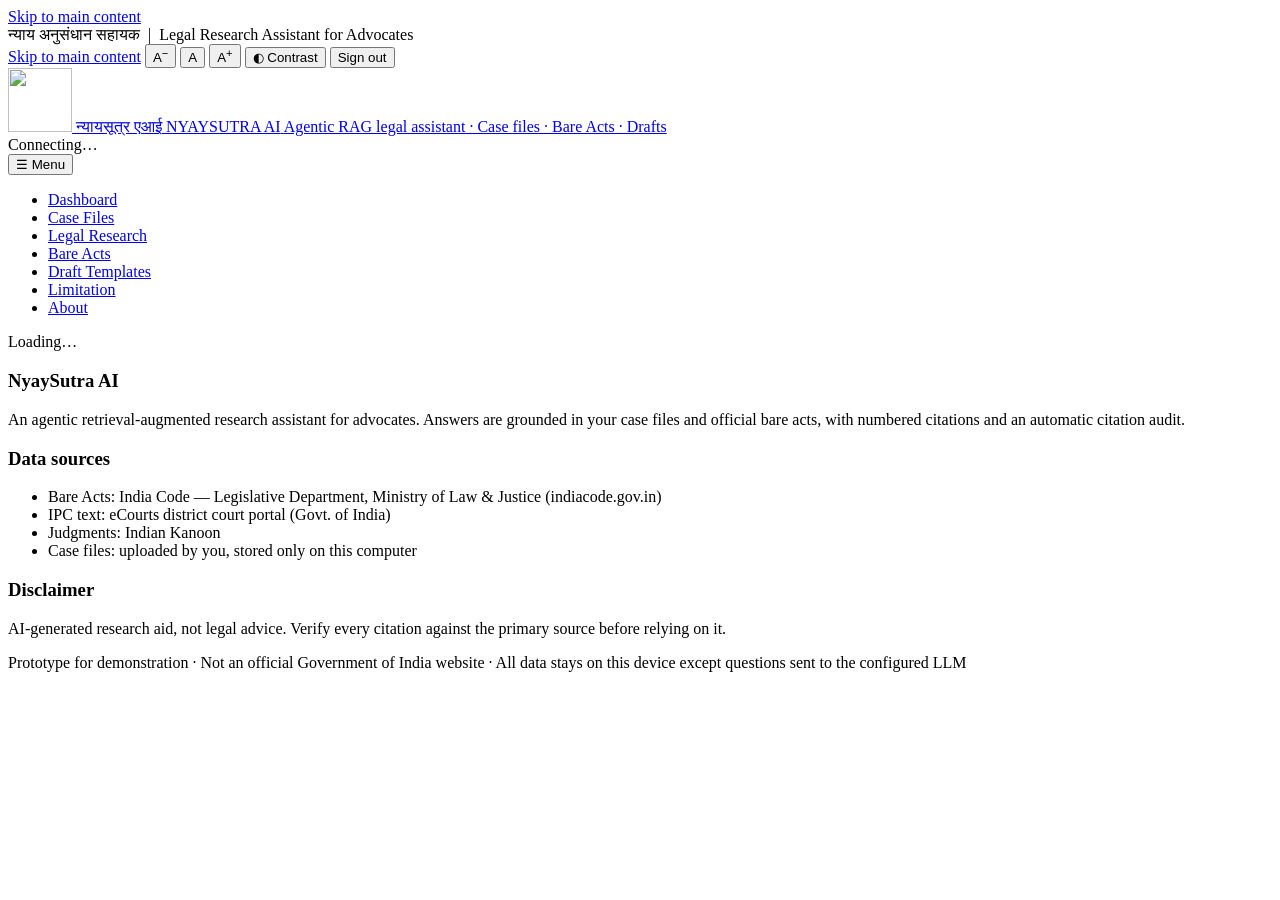
==== web/index.html @ ae312591 "Rebuild as lean agentic RAG app with gov-theme UI and official law library - FastAPI + vanilla JS fr" ====
<!doctype html>
<html lang="en">
<head>
  <meta charset="utf-8">
  <meta name="viewport" content="width=device-width, initial-scale=1">
  <title>NyaySutra AI — Legal Research Assistant</title>
  <meta name="description" content="Agentic legal research assistant for Indian advocates: case files, bare acts, drafts and cited answers.">
  <link rel="icon" href="/static/logo.svg" type="image/svg+xml">
  <link rel="stylesheet" href="/static/app.css">
  <script src="/static/app.js" defer></script>
</head>
<body>
  <a class="skip" href="#main">Skip to main content</a>

  <div class="tricolour" aria-hidden="true"><span></span><span></span><span></span></div>

  <div class="utility">
    <div class="wrap utility-row">
      <span class="utility-left">न्याय अनुसंधान सहायक &nbsp;|&nbsp; Legal Research Assistant for Advocates</span>
      <div class="utility-right" role="group" aria-label="Accessibility">
        <a href="#main" class="u-link">Skip to main content</a>
        <span class="sep" aria-hidden="true"></span>
        <button type="button" class="u-btn" data-font="-1" aria-label="Decrease text size">A<sup>−</sup></button>
        <button type="button" class="u-btn" data-font="0" aria-label="Reset text size">A</button>
        <button type="button" class="u-btn" data-font="1" aria-label="Increase text size">A<sup>+</sup></button>
        <span class="sep" aria-hidden="true"></span>
        <button type="button" class="u-btn" id="contrastBtn" aria-pressed="false" aria-label="Toggle high contrast">◐ Contrast</button>
        <button type="button" class="u-btn hidden" id="logoutBtn">Sign out</button>
      </div>
    </div>
  </div>

  <header class="masthead">
    <div class="wrap mast-row">
      <a class="brand" href="#/dashboard" aria-label="NyaySutra AI home">
        <img src="/static/logo.svg" alt="" width="64" height="64">
        <span class="brand-text">
          <span class="brand-hi" lang="hi">न्यायसूत्र एआई</span>
          <span class="brand-en">NYAYSUTRA AI</span>
          <span class="brand-sub">Agentic RAG legal assistant · Case files · Bare Acts · Drafts</span>
        </span>
      </a>
      <div class="mast-status" id="mastStatus" aria-live="polite">
        <span class="chip chip-wait">Connecting…</span>
      </div>
    </div>
  </header>

  <nav class="mainnav" aria-label="Main">
    <div class="wrap">
      <button type="button" class="nav-toggle" id="navToggle" aria-expanded="false" aria-controls="navList">☰ Menu</button>
      <ul id="navList">
        <li><a href="#/dashboard" data-nav="dashboard">Dashboard</a></li>
        <li><a href="#/cases" data-nav="cases">Case Files</a></li>
        <li><a href="#/research" data-nav="research">Legal Research</a></li>
        <li><a href="#/acts" data-nav="acts">Bare Acts</a></li>
        <li><a href="#/drafts" data-nav="drafts">Draft Templates</a></li>
        <li><a href="#/limitation" data-nav="limitation">Limitation</a></li>
        <li><a href="#/about" data-nav="about">About</a></li>
      </ul>
    </div>
  </nav>

  <div class="crumbs wrap" id="crumbs" aria-label="Breadcrumb"></div>

  <main id="main" class="wrap" tabindex="-1">
    <div class="loading-page">Loading…</div>
  </main>

  <div class="drawer" id="drawer" role="dialog" aria-modal="true" aria-labelledby="drawerTitle" hidden>
    <div class="drawer-panel">
      <div class="drawer-head">
        <h2 id="drawerTitle">Source</h2>
        <button type="button" class="btn btn-ghost" id="drawerClose" aria-label="Close">✕</button>
      </div>
      <div class="drawer-body" id="drawerBody"></div>
    </div>
  </div>

  <div class="toast" id="toast" role="status" aria-live="polite" hidden></div>

  <footer class="footer">
    <div class="wrap footer-grid">
      <div>
        <h3>NyaySutra AI</h3>
        <p>An agentic retrieval-augmented research assistant for advocates. Answers are grounded in your case
          files and official bare acts, with numbered citations and an automatic citation audit.</p>
      </div>
      <div>
        <h3>Data sources</h3>
        <ul>
          <li>Bare Acts: India Code — Legislative Department, Ministry of Law &amp; Justice (indiacode.gov.in)</li>
          <li>IPC text: eCourts district court portal (Govt. of India)</li>
          <li>Judgments: Indian Kanoon</li>
          <li>Case files: uploaded by you, stored only on this computer</li>
        </ul>
      </div>
      <div>
        <h3>Disclaimer</h3>
        <p>AI-generated research aid, not legal advice. Verify every citation against the primary source before
          relying on it.</p>
      </div>
    </div>
    <div class="footer-bottom">
      <div class="wrap">Prototype for demonstration · Not an official Government of India website · All data stays on this device except questions sent to the configured LLM</div>
    </div>
  </footer>
</body>
</html>
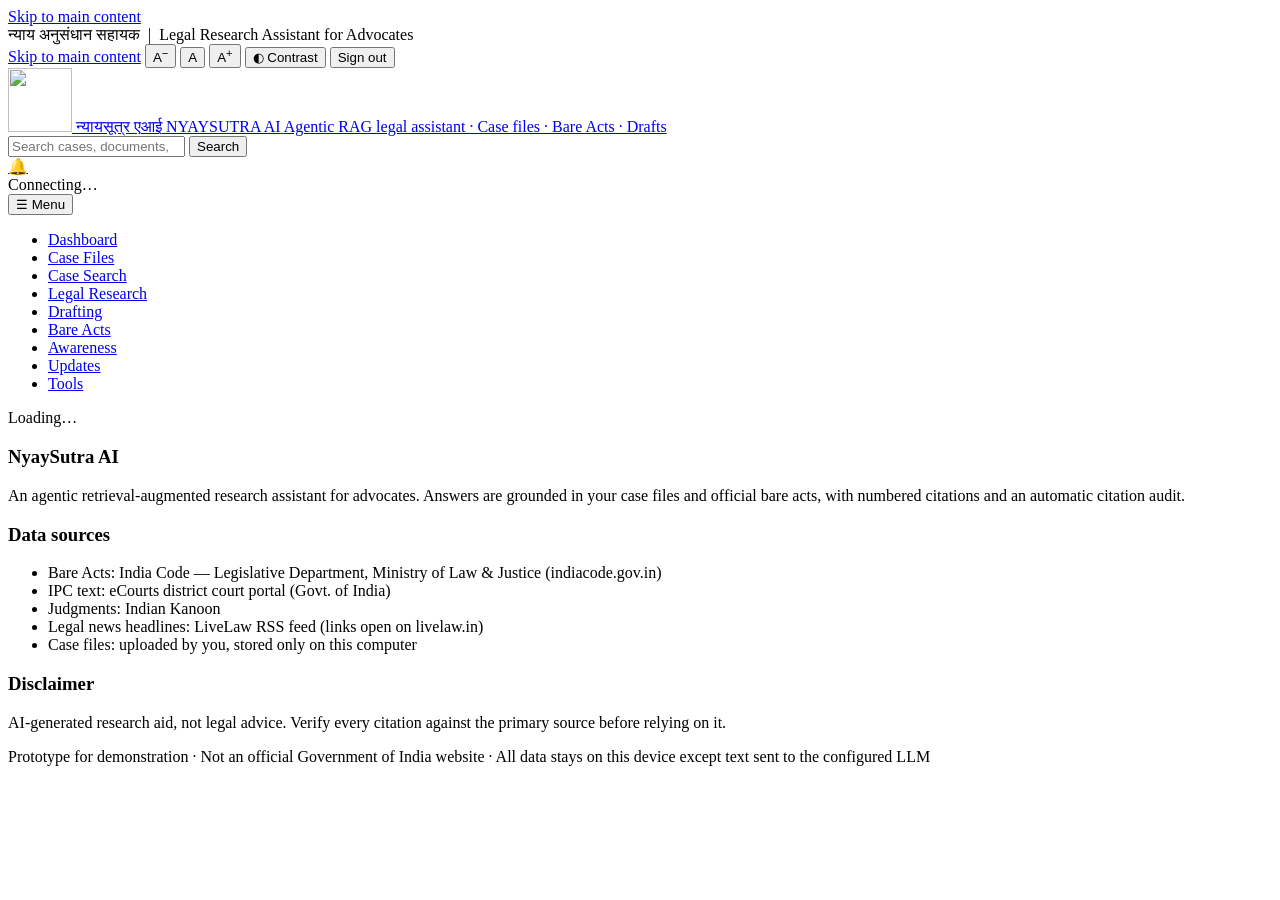
==== commit 0365183e: "Add case search, sync, multilingual documents, drafting studio, i18n and awareness - Case search acr" ====
--- a/web/index.html
+++ b/web/index.html
@@ -7,25 +7,25 @@
   <meta name="description" content="Agentic legal research assistant for Indian advocates: case files, bare acts, drafts and cited answers.">
   <link rel="icon" href="/static/logo.svg" type="image/svg+xml">
   <link rel="stylesheet" href="/static/app.css">
-  <script src="/static/app.js" defer></script>
+  <script type="module" src="/static/app.js"></script>
 </head>
 <body>
-  <a class="skip" href="#main">Skip to main content</a>
+  <a class="skip" href="#main" data-i18n="a11y.skip">Skip to main content</a>
 
   <div class="tricolour" aria-hidden="true"><span></span><span></span><span></span></div>
 
   <div class="utility">
     <div class="wrap utility-row">
-      <span class="utility-left">न्याय अनुसंधान सहायक &nbsp;|&nbsp; Legal Research Assistant for Advocates</span>
-      <div class="utility-right" role="group" aria-label="Accessibility">
-        <a href="#main" class="u-link">Skip to main content</a>
+      <span class="utility-left">न्याय अनुसंधान सहायक &nbsp;|&nbsp; <span data-i18n="brand.tagline">Legal Research Assistant for Advocates</span></span>
+      <div class="utility-right" role="group" aria-label="Accessibility" data-i18n-attr="aria-label:a11y.group">
+        <a href="#main" class="u-link" data-i18n="a11y.skip">Skip to main content</a>
         <span class="sep" aria-hidden="true"></span>
-        <button type="button" class="u-btn" data-font="-1" aria-label="Decrease text size">A<sup>−</sup></button>
-        <button type="button" class="u-btn" data-font="0" aria-label="Reset text size">A</button>
-        <button type="button" class="u-btn" data-font="1" aria-label="Increase text size">A<sup>+</sup></button>
+        <button type="button" class="u-btn" data-font="-1" aria-label="Decrease text size" data-i18n-attr="aria-label:a11y.smaller">A<sup>−</sup></button>
+        <button type="button" class="u-btn" data-font="0" aria-label="Reset text size" data-i18n-attr="aria-label:a11y.reset">A</button>
+        <button type="button" class="u-btn" data-font="1" aria-label="Increase text size" data-i18n-attr="aria-label:a11y.larger">A<sup>+</sup></button>
         <span class="sep" aria-hidden="true"></span>
-        <button type="button" class="u-btn" id="contrastBtn" aria-pressed="false" aria-label="Toggle high contrast">◐ Contrast</button>
-        <button type="button" class="u-btn hidden" id="logoutBtn">Sign out</button>
+        <button type="button" class="u-btn" id="contrastBtn" aria-pressed="false" aria-label="Toggle high contrast" data-i18n-attr="aria-label:a11y.contrast">◐ <span data-i18n="a11y.contrast_short">Contrast</span></button>
+        <button type="button" class="u-btn hidden" id="logoutBtn" data-i18n="login.signout">Sign out</button>
       </div>
     </div>
   </div>
@@ -37,41 +37,51 @@
         <span class="brand-text">
           <span class="brand-hi" lang="hi">न्यायसूत्र एआई</span>
           <span class="brand-en">NYAYSUTRA AI</span>
-          <span class="brand-sub">Agentic RAG legal assistant · Case files · Bare Acts · Drafts</span>
+          <span class="brand-sub" data-i18n="brand.sub">Agentic RAG legal assistant · Case files · Bare Acts · Drafts</span>
         </span>
       </a>
-      <div class="mast-status" id="mastStatus" aria-live="polite">
-        <span class="chip chip-wait">Connecting…</span>
+      <form class="mast-search" id="globalSearch" role="search">
+        <input type="search" id="gq" placeholder="Search cases, documents, acts, judgments…" aria-label="Search everything" data-i18n-attr="placeholder:search.global_ph;aria-label:search.global_ph">
+        <button class="btn btn-sm" type="submit" data-i18n="common.search">Search</button>
+      </form>
+      <div class="mast-right">
+        <a href="#/updates" class="bell" id="bellLink" aria-label="Notifications">🔔<span class="bell-count" id="bellCount" hidden></span></a>
+        <div class="mast-status" id="mastStatus" aria-live="polite">
+          <span class="chip chip-wait" data-i18n="status.connecting">Connecting…</span>
+        </div>
       </div>
     </div>
   </header>
 
-  <nav class="mainnav" aria-label="Main">
-    <div class="wrap">
-      <button type="button" class="nav-toggle" id="navToggle" aria-expanded="false" aria-controls="navList">☰ Menu</button>
+  <nav class="mainnav" aria-label="Main" data-i18n-attr="aria-label:nav.main">
+    <div class="wrap nav-row">
+      <button type="button" class="nav-toggle" id="navToggle" aria-expanded="false" aria-controls="navList">☰ <span data-i18n="nav.menu">Menu</span></button>
       <ul id="navList">
-        <li><a href="#/dashboard" data-nav="dashboard">Dashboard</a></li>
-        <li><a href="#/cases" data-nav="cases">Case Files</a></li>
-        <li><a href="#/research" data-nav="research">Legal Research</a></li>
-        <li><a href="#/acts" data-nav="acts">Bare Acts</a></li>
-        <li><a href="#/drafts" data-nav="drafts">Draft Templates</a></li>
-        <li><a href="#/limitation" data-nav="limitation">Limitation</a></li>
-        <li><a href="#/about" data-nav="about">About</a></li>
+        <li><a href="#/dashboard" data-nav="dashboard" data-i18n="nav.dashboard">Dashboard</a></li>
+        <li><a href="#/cases" data-nav="cases" data-i18n="nav.cases">Case Files</a></li>
+        <li><a href="#/lookup" data-nav="lookup" data-i18n="nav.lookup">Case Search</a></li>
+        <li><a href="#/research" data-nav="research" data-i18n="nav.research">Legal Research</a></li>
+        <li><a href="#/drafting" data-nav="drafting" data-i18n="nav.drafting">Drafting</a></li>
+        <li><a href="#/acts" data-nav="acts" data-i18n="nav.acts">Bare Acts</a></li>
+        <li><a href="#/awareness" data-nav="awareness" data-i18n="nav.awareness">Awareness</a></li>
+        <li><a href="#/updates" data-nav="updates" data-i18n="nav.updates">Updates</a></li>
+        <li><a href="#/tools" data-nav="tools" data-i18n="nav.tools">Tools</a></li>
       </ul>
+      <div class="lang-toggle" id="langToggle" role="group" aria-label="Language / भाषा"></div>
     </div>
   </nav>
 
   <div class="crumbs wrap" id="crumbs" aria-label="Breadcrumb"></div>
 
   <main id="main" class="wrap" tabindex="-1">
-    <div class="loading-page">Loading…</div>
+    <div class="loading-page" data-i18n="common.loading">Loading…</div>
   </main>
 
   <div class="drawer" id="drawer" role="dialog" aria-modal="true" aria-labelledby="drawerTitle" hidden>
     <div class="drawer-panel">
       <div class="drawer-head">
         <h2 id="drawerTitle">Source</h2>
-        <button type="button" class="btn btn-ghost" id="drawerClose" aria-label="Close">✕</button>
+        <button type="button" class="btn btn-ghost" id="drawerClose" aria-label="Close" data-i18n-attr="aria-label:common.close">✕</button>
       </div>
       <div class="drawer-body" id="drawerBody"></div>
     </div>
@@ -83,26 +93,27 @@
     <div class="wrap footer-grid">
       <div>
         <h3>NyaySutra AI</h3>
-        <p>An agentic retrieval-augmented research assistant for advocates. Answers are grounded in your case
+        <p data-i18n="footer.about">An agentic retrieval-augmented research assistant for advocates. Answers are grounded in your case
           files and official bare acts, with numbered citations and an automatic citation audit.</p>
       </div>
       <div>
-        <h3>Data sources</h3>
+        <h3 data-i18n="footer.sources">Data sources</h3>
         <ul>
-          <li>Bare Acts: India Code — Legislative Department, Ministry of Law &amp; Justice (indiacode.gov.in)</li>
-          <li>IPC text: eCourts district court portal (Govt. of India)</li>
-          <li>Judgments: Indian Kanoon</li>
-          <li>Case files: uploaded by you, stored only on this computer</li>
+          <li data-i18n="footer.src_acts">Bare Acts: India Code — Legislative Department, Ministry of Law &amp; Justice (indiacode.gov.in)</li>
+          <li data-i18n="footer.src_ipc">IPC text: eCourts district court portal (Govt. of India)</li>
+          <li data-i18n="footer.src_judgments">Judgments: Indian Kanoon</li>
+          <li data-i18n="footer.src_news">Legal news headlines: LiveLaw RSS feed (links open on livelaw.in)</li>
+          <li data-i18n="footer.src_cases">Case files: uploaded by you, stored only on this computer</li>
         </ul>
       </div>
       <div>
-        <h3>Disclaimer</h3>
-        <p>AI-generated research aid, not legal advice. Verify every citation against the primary source before
+        <h3 data-i18n="footer.disclaimer_title">Disclaimer</h3>
+        <p data-i18n="footer.disclaimer">AI-generated research aid, not legal advice. Verify every citation against the primary source before
           relying on it.</p>
       </div>
     </div>
     <div class="footer-bottom">
-      <div class="wrap">Prototype for demonstration · Not an official Government of India website · All data stays on this device except questions sent to the configured LLM</div>
+      <div class="wrap" data-i18n="footer.bottom">Prototype for demonstration · Not an official Government of India website · All data stays on this device except text sent to the configured LLM</div>
     </div>
   </footer>
 </body>
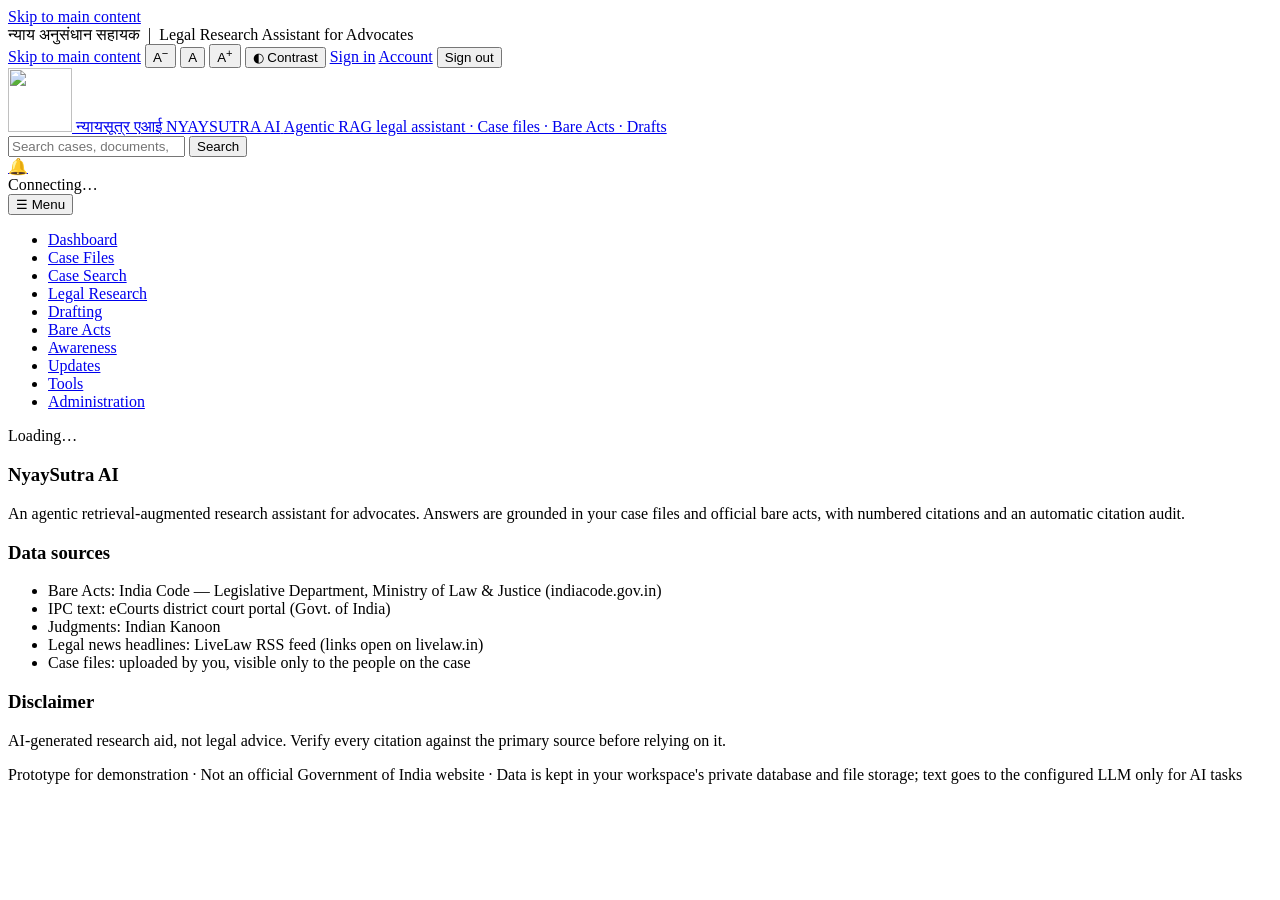
==== commit 360255e3: "Add security foundation: accounts, roles, case access, RLS and AI guardrails - Per-user accounts on " ====
--- a/web/index.html
+++ b/web/index.html
@@ -25,6 +25,8 @@
         <button type="button" class="u-btn" data-font="1" aria-label="Increase text size" data-i18n-attr="aria-label:a11y.larger">A<sup>+</sup></button>
         <span class="sep" aria-hidden="true"></span>
         <button type="button" class="u-btn" id="contrastBtn" aria-pressed="false" aria-label="Toggle high contrast" data-i18n-attr="aria-label:a11y.contrast">◐ <span data-i18n="a11y.contrast_short">Contrast</span></button>
+        <a href="#/login" class="u-link hidden" id="signinLink" data-i18n="login.title">Sign in</a>
+        <a href="#/account" class="u-link hidden" id="accountLink" data-i18n="auth.account">Account</a>
         <button type="button" class="u-btn hidden" id="logoutBtn" data-i18n="login.signout">Sign out</button>
       </div>
     </div>
@@ -45,7 +47,7 @@
         <button class="btn btn-sm" type="submit" data-i18n="common.search">Search</button>
       </form>
       <div class="mast-right">
-        <a href="#/updates" class="bell" id="bellLink" aria-label="Notifications">🔔<span class="bell-count" id="bellCount" hidden></span></a>
+        <a href="#/updates" class="bell" id="bellLink" data-perm="notifications.read" aria-label="Notifications">🔔<span class="bell-count" id="bellCount" hidden></span></a>
         <div class="mast-status" id="mastStatus" aria-live="polite">
           <span class="chip chip-wait" data-i18n="status.connecting">Connecting…</span>
         </div>
@@ -57,15 +59,16 @@
     <div class="wrap nav-row">
       <button type="button" class="nav-toggle" id="navToggle" aria-expanded="false" aria-controls="navList">☰ <span data-i18n="nav.menu">Menu</span></button>
       <ul id="navList">
-        <li><a href="#/dashboard" data-nav="dashboard" data-i18n="nav.dashboard">Dashboard</a></li>
-        <li><a href="#/cases" data-nav="cases" data-i18n="nav.cases">Case Files</a></li>
-        <li><a href="#/lookup" data-nav="lookup" data-i18n="nav.lookup">Case Search</a></li>
-        <li><a href="#/research" data-nav="research" data-i18n="nav.research">Legal Research</a></li>
-        <li><a href="#/drafting" data-nav="drafting" data-i18n="nav.drafting">Drafting</a></li>
-        <li><a href="#/acts" data-nav="acts" data-i18n="nav.acts">Bare Acts</a></li>
-        <li><a href="#/awareness" data-nav="awareness" data-i18n="nav.awareness">Awareness</a></li>
-        <li><a href="#/updates" data-nav="updates" data-i18n="nav.updates">Updates</a></li>
-        <li><a href="#/tools" data-nav="tools" data-i18n="nav.tools">Tools</a></li>
+        <li data-perm="cases.list"><a href="#/dashboard" data-nav="dashboard" data-i18n="nav.dashboard">Dashboard</a></li>
+        <li data-perm="cases.list"><a href="#/cases" data-nav="cases" data-i18n="nav.cases">Case Files</a></li>
+        <li data-perm="casesearch.use"><a href="#/lookup" data-nav="lookup" data-i18n="nav.lookup">Case Search</a></li>
+        <li data-perm="research.use"><a href="#/research" data-nav="research" data-i18n="nav.research">Legal Research</a></li>
+        <li data-perm="drafting.use"><a href="#/drafting" data-nav="drafting" data-i18n="nav.drafting">Drafting</a></li>
+        <li data-perm="library.read"><a href="#/acts" data-nav="acts" data-i18n="nav.acts">Bare Acts</a></li>
+        <li data-perm="library.read"><a href="#/awareness" data-nav="awareness" data-i18n="nav.awareness">Awareness</a></li>
+        <li data-perm="notifications.read"><a href="#/updates" data-nav="updates" data-i18n="nav.updates">Updates</a></li>
+        <li data-perm="library.read"><a href="#/tools" data-nav="tools" data-i18n="nav.tools">Tools</a></li>
+        <li data-perm="users.manage|audit.read"><a href="#/admin" data-nav="admin" data-i18n="admin.title">Administration</a></li>
       </ul>
       <div class="lang-toggle" id="langToggle" role="group" aria-label="Language / भाषा"></div>
     </div>
@@ -103,7 +106,7 @@
           <li data-i18n="footer.src_ipc">IPC text: eCourts district court portal (Govt. of India)</li>
           <li data-i18n="footer.src_judgments">Judgments: Indian Kanoon</li>
           <li data-i18n="footer.src_news">Legal news headlines: LiveLaw RSS feed (links open on livelaw.in)</li>
-          <li data-i18n="footer.src_cases">Case files: uploaded by you, stored only on this computer</li>
+          <li data-i18n="footer.src_cases">Case files: uploaded by you, visible only to the people on the case</li>
         </ul>
       </div>
       <div>
@@ -113,7 +116,7 @@
       </div>
     </div>
     <div class="footer-bottom">
-      <div class="wrap" data-i18n="footer.bottom">Prototype for demonstration · Not an official Government of India website · All data stays on this device except text sent to the configured LLM</div>
+      <div class="wrap" data-i18n="footer.bottom">Prototype for demonstration · Not an official Government of India website · Data is kept in your workspace's private database and file storage; text goes to the configured LLM only for AI tasks</div>
     </div>
   </footer>
 </body>
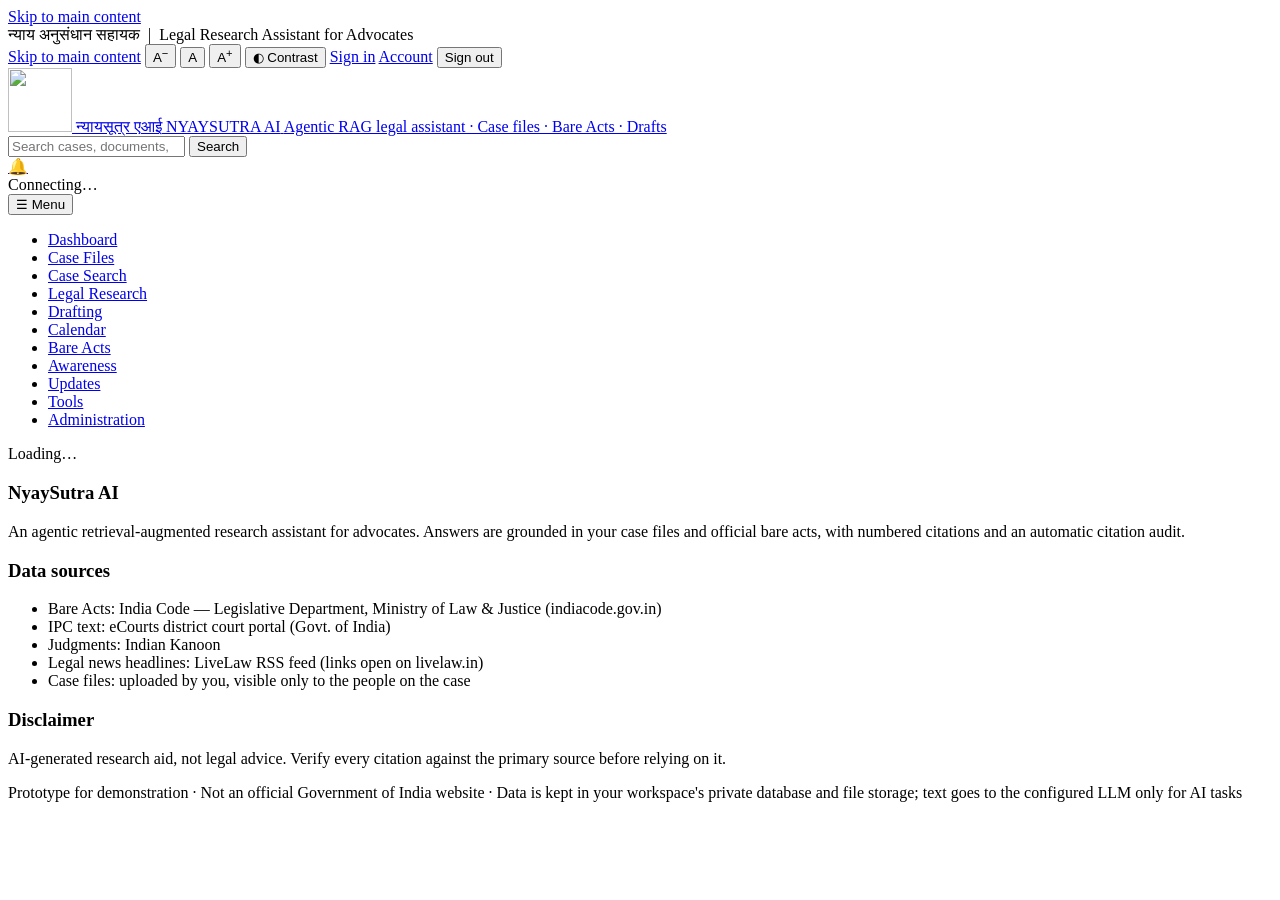
==== commit fa390a38: "Refresh the UI; add all-India law, open sign-up, research history, calendar UI/UX refresh (same pale" ====
--- a/web/index.html
+++ b/web/index.html
@@ -64,6 +64,7 @@
         <li data-perm="casesearch.use"><a href="#/lookup" data-nav="lookup" data-i18n="nav.lookup">Case Search</a></li>
         <li data-perm="research.use"><a href="#/research" data-nav="research" data-i18n="nav.research">Legal Research</a></li>
         <li data-perm="drafting.use"><a href="#/drafting" data-nav="drafting" data-i18n="nav.drafting">Drafting</a></li>
+        <li data-perm="calendar.use"><a href="#/calendar" data-nav="calendar" data-i18n="nav.calendar">Calendar</a></li>
         <li data-perm="library.read"><a href="#/acts" data-nav="acts" data-i18n="nav.acts">Bare Acts</a></li>
         <li data-perm="library.read"><a href="#/awareness" data-nav="awareness" data-i18n="nav.awareness">Awareness</a></li>
         <li data-perm="notifications.read"><a href="#/updates" data-nav="updates" data-i18n="nav.updates">Updates</a></li>
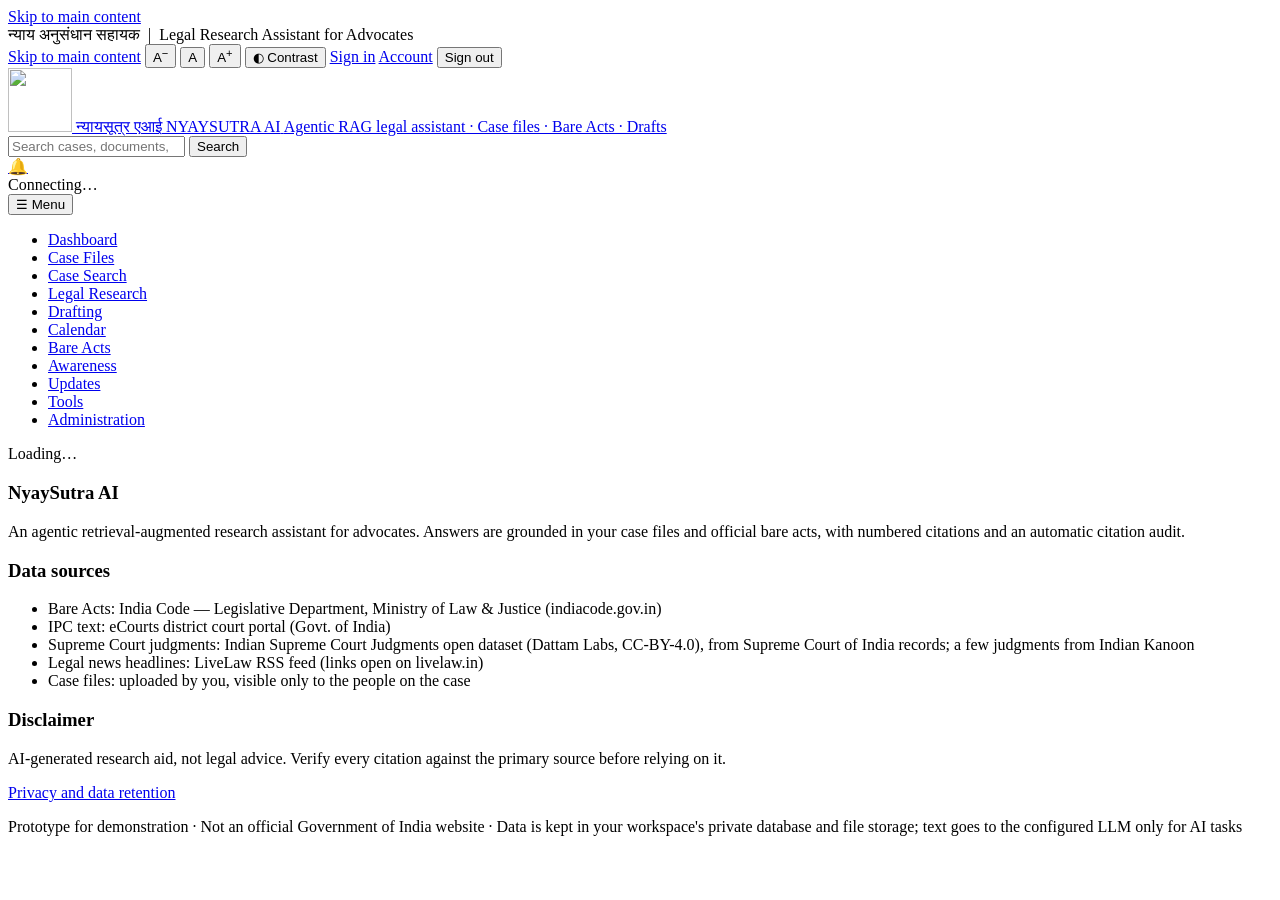
==== commit b1500877: "Speed up search 3x, add data retention, Privacy page and deployment setup Speed (answers ~11-13 s, w" ====
--- a/web/index.html
+++ b/web/index.html
@@ -105,7 +105,7 @@
         <ul>
           <li data-i18n="footer.src_acts">Bare Acts: India Code — Legislative Department, Ministry of Law &amp; Justice (indiacode.gov.in)</li>
           <li data-i18n="footer.src_ipc">IPC text: eCourts district court portal (Govt. of India)</li>
-          <li data-i18n="footer.src_judgments">Judgments: Indian Kanoon</li>
+          <li data-i18n="footer.src_judgments">Supreme Court judgments: Indian Supreme Court Judgments open dataset (Dattam Labs, CC-BY-4.0), from Supreme Court of India records; a few judgments from Indian Kanoon</li>
           <li data-i18n="footer.src_news">Legal news headlines: LiveLaw RSS feed (links open on livelaw.in)</li>
           <li data-i18n="footer.src_cases">Case files: uploaded by you, visible only to the people on the case</li>
         </ul>
@@ -114,6 +114,7 @@
         <h3 data-i18n="footer.disclaimer_title">Disclaimer</h3>
         <p data-i18n="footer.disclaimer">AI-generated research aid, not legal advice. Verify every citation against the primary source before
           relying on it.</p>
+        <p><a href="#/privacy" data-i18n="footer.privacy">Privacy and data retention</a></p>
       </div>
     </div>
     <div class="footer-bottom">
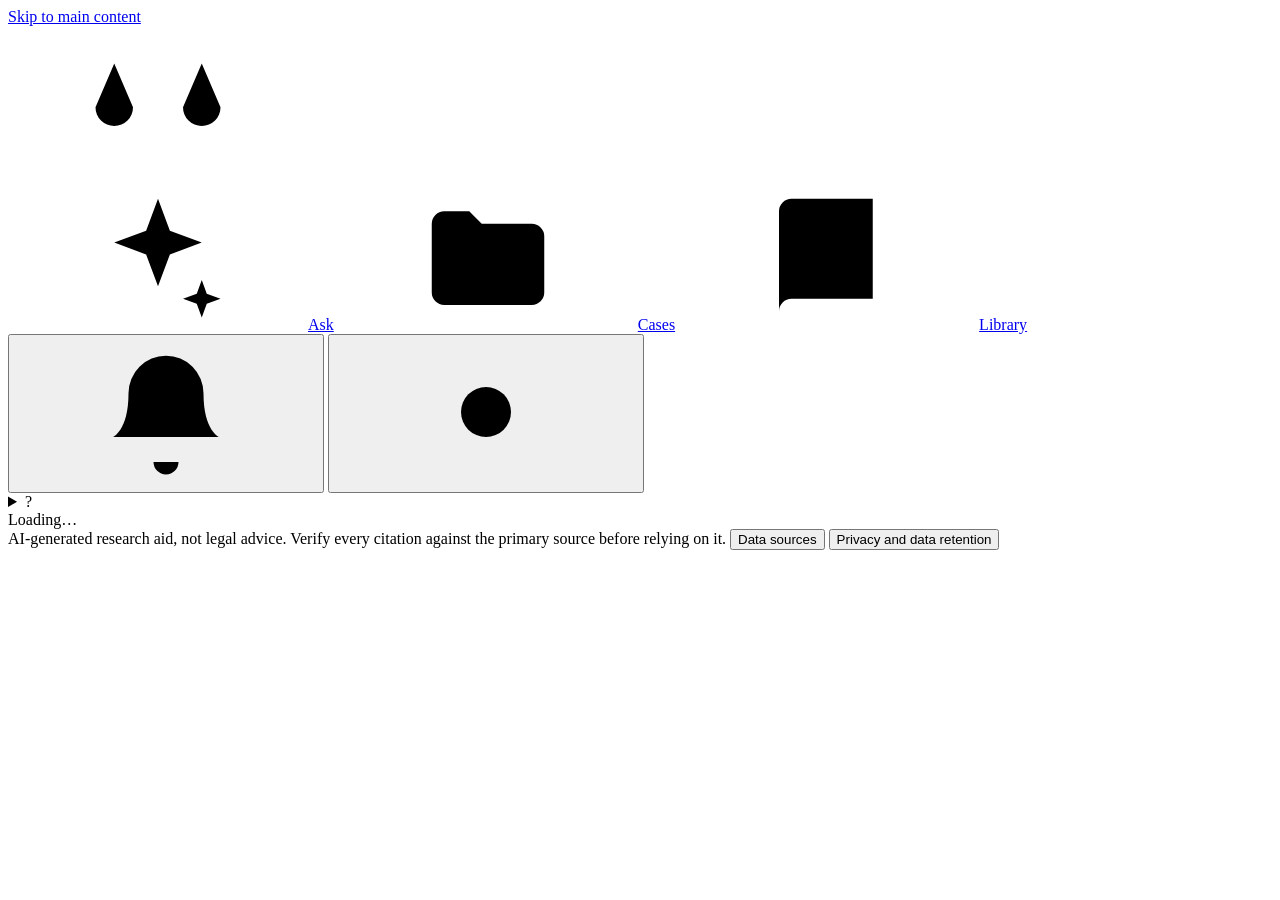
==== commit e25c9a51: "Redesign the app around Ask, Cases and Library with dark and light themes Co-Authored-By: Claude Opu" ====
--- a/web/index.html
+++ b/web/index.html
@@ -1,88 +1,85 @@
 <!doctype html>
-<html lang="en">
+<html lang="en" data-theme="dark">
 <head>
   <meta charset="utf-8">
-  <meta name="viewport" content="width=device-width, initial-scale=1">
-  <title>NyaySutra AI — Legal Research Assistant</title>
-  <meta name="description" content="Agentic legal research assistant for Indian advocates: case files, bare acts, drafts and cited answers.">
+  <meta name="viewport" content="width=device-width, initial-scale=1, viewport-fit=cover">
+  <title>NyayaSutra AI</title>
+  <meta name="description" content="AI legal research for Indian advocates: cited answers, case files, bare acts and drafting.">
   <link rel="icon" href="/static/logo.svg" type="image/svg+xml">
+  <link rel="preload" href="/static/fonts/manrope.woff2" as="font" type="font/woff2" crossorigin>
   <link rel="stylesheet" href="/static/app.css">
   <script type="module" src="/static/app.js"></script>
 </head>
 <body>
   <a class="skip" href="#main" data-i18n="a11y.skip">Skip to main content</a>
+  <svg width="0" height="0" class="sprite" aria-hidden="true"><defs>
+    <symbol id="i-scale" viewBox="0 0 24 24"><path d="M12 3v17M7 20h10M5 6h14M5 6l-3 7a3 3 0 0 0 6 0L5 6zM19 6l-3 7a3 3 0 0 0 6 0l-3-7z"/></symbol>
+    <symbol id="i-spark" viewBox="0 0 24 24"><path d="M12 3l1.9 5.1L19 10l-5.1 1.9L12 17l-1.9-5.1L5 10l5.1-1.9zM19 16l.8 2.2L22 19l-2.2.8L19 22l-.8-2.2L16 19l2.2-.8z"/></symbol>
+    <symbol id="i-folder" viewBox="0 0 24 24"><path d="M3 7a2 2 0 0 1 2-2h4l2 2h8a2 2 0 0 1 2 2v9a2 2 0 0 1-2 2H5a2 2 0 0 1-2-2z"/></symbol>
+    <symbol id="i-book" viewBox="0 0 24 24"><path d="M4 5a2 2 0 0 1 2-2h13v16H6a2 2 0 0 0-2 2zM4 19V5M9 8h6"/></symbol>
+    <symbol id="i-bell" viewBox="0 0 24 24"><path d="M6 9a6 6 0 0 1 12 0c0 6 2.5 7 2.5 7h-17S6 15 6 9zM10 20a2 2 0 0 0 4 0"/></symbol>
+    <symbol id="i-sun" viewBox="0 0 24 24"><circle cx="12" cy="12" r="4"/><path d="M12 2v2M12 20v2M2 12h2M20 12h2M5 5l1.5 1.5M17.5 17.5L19 19M5 19l1.5-1.5M17.5 6.5L19 5"/></symbol>
+    <symbol id="i-moon" viewBox="0 0 24 24"><path d="M20 14.5A8.5 8.5 0 1 1 9.5 4a7 7 0 0 0 10.5 10.5z"/></symbol>
+    <symbol id="i-clip" viewBox="0 0 24 24"><path d="M20 11l-8.5 8.5a5 5 0 0 1-7-7L13 4a3.3 3.3 0 0 1 4.7 4.7L9.2 17.2a1.7 1.7 0 0 1-2.4-2.4L15 6.6"/></symbol>
+    <symbol id="i-send" viewBox="0 0 24 24"><path d="M12 19V5M6 11l6-6 6 6"/></symbol>
+    <symbol id="i-hist" viewBox="0 0 24 24"><path d="M3 12a9 9 0 1 0 3-6.7L3 8M3 3v5h5M12 7v5l3 2"/></symbol>
+    <symbol id="i-doc" viewBox="0 0 24 24"><path d="M6 3h8l5 5v13H6zM14 3v5h5M9 13h7M9 17h5"/></symbol>
+    <symbol id="i-pen" viewBox="0 0 24 24"><path d="M4 20l1-4L16 5l3 3L8 19zM14 7l3 3"/></symbol>
+    <symbol id="i-cal" viewBox="0 0 24 24"><path d="M4 6h16v14H4zM4 10h16M8 3v4M16 3v4"/></symbol>
+    <symbol id="i-search" viewBox="0 0 24 24"><circle cx="11" cy="11" r="7"/><path d="M20 20l-4-4"/></symbol>
+    <symbol id="i-plus" viewBox="0 0 24 24"><path d="M12 5v14M5 12h14"/></symbol>
+    <symbol id="i-copy" viewBox="0 0 24 24"><path d="M9 9h11v11H9zM5 15H4V4h11v1"/></symbol>
+    <symbol id="i-news" viewBox="0 0 24 24"><path d="M4 5h13v14H6a2 2 0 0 1-2-2zM17 9h3v8a2 2 0 0 1-2 2M8 9h5M8 13h5"/></symbol>
+    <symbol id="i-tool" viewBox="0 0 24 24"><path d="M4 4h16v16H4zM8 8h8M8 12h2M12 12h4M8 16h2M12 16h4"/></symbol>
+  </defs></svg>
 
-  <div class="tricolour" aria-hidden="true"><span></span><span></span><span></span></div>
-
-  <div class="utility">
-    <div class="wrap utility-row">
-      <span class="utility-left">न्याय अनुसंधान सहायक &nbsp;|&nbsp; <span data-i18n="brand.tagline">Legal Research Assistant for Advocates</span></span>
-      <div class="utility-right" role="group" aria-label="Accessibility" data-i18n-attr="aria-label:a11y.group">
-        <a href="#main" class="u-link" data-i18n="a11y.skip">Skip to main content</a>
-        <span class="sep" aria-hidden="true"></span>
-        <button type="button" class="u-btn" data-font="-1" aria-label="Decrease text size" data-i18n-attr="aria-label:a11y.smaller">A<sup>−</sup></button>
-        <button type="button" class="u-btn" data-font="0" aria-label="Reset text size" data-i18n-attr="aria-label:a11y.reset">A</button>
-        <button type="button" class="u-btn" data-font="1" aria-label="Increase text size" data-i18n-attr="aria-label:a11y.larger">A<sup>+</sup></button>
-        <span class="sep" aria-hidden="true"></span>
-        <button type="button" class="u-btn" id="contrastBtn" aria-pressed="false" aria-label="Toggle high contrast" data-i18n-attr="aria-label:a11y.contrast">◐ <span data-i18n="a11y.contrast_short">Contrast</span></button>
-        <a href="#/login" class="u-link hidden" id="signinLink" data-i18n="login.title">Sign in</a>
-        <a href="#/account" class="u-link hidden" id="accountLink" data-i18n="auth.account">Account</a>
-        <button type="button" class="u-btn hidden" id="logoutBtn" data-i18n="login.signout">Sign out</button>
-      </div>
+  <div class="shell">
+    <aside class="rail" aria-label="Main" data-i18n-attr="aria-label:nav.main">
+      <a class="rail-logo" href="#/ask" aria-label="NyayaSutra AI home"><svg class="ic"><use href="#i-scale"/></svg></a>
+      <nav class="rail-nav">
+        <a href="#/ask" data-nav="ask"><svg class="ic"><use href="#i-spark"/></svg><span data-i18n="nav.ask">Ask</span></a>
+        <a href="#/cases" data-nav="cases" data-perm="cases.list"><svg class="ic"><use href="#i-folder"/></svg><span data-i18n="nav.cases_short">Cases</span></a>
+        <a href="#/library" data-nav="library"><svg class="ic"><use href="#i-book"/></svg><span data-i18n="nav.library">Library</span></a>
+      </nav>
+      <span class="rail-gap"></span>
+      <button type="button" class="rail-btn" id="bellLink" data-perm="notifications.read" aria-label="Notifications" data-i18n-attr="aria-label:nav.updates"><svg class="ic"><use href="#i-bell"/></svg><span class="bell-count" id="bellCount" hidden></span></button>
+      <button type="button" class="rail-btn" data-theme-toggle aria-label="Switch between dark and light mode" data-i18n-attr="aria-label:theme.toggle"><svg class="ic"><use class="theme-ico" href="#i-sun"/></svg></button>
+      <details class="menu profile" id="profileMenu">
+        <summary class="rail-ava" aria-label="Profile and settings" data-i18n-attr="aria-label:profile.menu"><span id="avatar">?</span></summary>
+        <div class="menu-list profile-list">
+          <div class="small muted" id="profileName"></div>
+          <button type="button" class="hidden" id="accountLink" data-panel-open="account" data-i18n="auth.account">Account</button>
+          <button type="button" data-perm="users.manage|audit.read" data-panel-open="admin" data-i18n="admin.title">Administration</button>
+          <button type="button" data-panel-open="privacy" data-i18n="nav.privacy">Privacy</button>
+          <button type="button" data-panel-open="about" data-i18n="nav.about">About</button>
+          <div class="menu-sep"></div>
+          <div class="menu-row"><span data-i18n="profile.language">Language</span><span class="lang-toggle" id="langToggle" role="group" aria-label="Language / भाषा"></span></div>
+          <div class="menu-row" role="group" aria-label="Accessibility" data-i18n-attr="aria-label:a11y.group"><span data-i18n="profile.text_size">Text size</span>
+            <span><button type="button" class="u-btn" data-font="-1" aria-label="Decrease text size" data-i18n-attr="aria-label:a11y.smaller">A−</button>
+            <button type="button" class="u-btn" data-font="0" aria-label="Reset text size" data-i18n-attr="aria-label:a11y.reset">A</button>
+            <button type="button" class="u-btn" data-font="1" aria-label="Increase text size" data-i18n-attr="aria-label:a11y.larger">A+</button></span></div>
+          <button type="button" id="contrastBtn" aria-pressed="false" data-i18n="a11y.contrast_short">High contrast</button>
+          <div id="mastStatus" aria-live="polite"></div>
+          <div class="menu-sep"></div>
+          <a href="#/login" class="hidden" id="signinLink" data-i18n="login.title">Sign in</a>
+          <button type="button" class="hidden" id="logoutBtn" data-i18n="login.signout">Sign out</button>
+        </div>
+      </details>
+    </aside>
+    <div class="stage" id="stage">
+      <div id="secnav"></div>
+      <div class="crumbs" id="crumbs" aria-label="Breadcrumb"></div>
+      <main id="main" tabindex="-1"><div class="loading-page" data-i18n="common.loading">Loading…</div></main>
+      <footer class="foot-note">
+        <span data-i18n="footer.disclaimer">AI-generated research aid, not legal advice. Verify every citation against the primary source before relying on it.</span>
+        <button type="button" class="link-btn" data-panel-open="about" data-i18n="footer.sources">Data sources</button>
+        <button type="button" class="link-btn" data-panel-open="privacy" data-i18n="footer.privacy">Privacy and data retention</button>
+      </footer>
     </div>
   </div>
 
-  <header class="masthead">
-    <div class="wrap mast-row">
-      <a class="brand" href="#/dashboard" aria-label="NyaySutra AI home">
-        <img src="/static/logo.svg" alt="" width="64" height="64">
-        <span class="brand-text">
-          <span class="brand-hi" lang="hi">न्यायसूत्र एआई</span>
-          <span class="brand-en">NYAYSUTRA AI</span>
-          <span class="brand-sub" data-i18n="brand.sub">Agentic RAG legal assistant · Case files · Bare Acts · Drafts</span>
-        </span>
-      </a>
-      <form class="mast-search" id="globalSearch" role="search">
-        <input type="search" id="gq" placeholder="Search cases, documents, acts, judgments…" aria-label="Search everything" data-i18n-attr="placeholder:search.global_ph;aria-label:search.global_ph">
-        <button class="btn btn-sm" type="submit" data-i18n="common.search">Search</button>
-      </form>
-      <div class="mast-right">
-        <a href="#/updates" class="bell" id="bellLink" data-perm="notifications.read" aria-label="Notifications">🔔<span class="bell-count" id="bellCount" hidden></span></a>
-        <div class="mast-status" id="mastStatus" aria-live="polite">
-          <span class="chip chip-wait" data-i18n="status.connecting">Connecting…</span>
-        </div>
-      </div>
-    </div>
-  </header>
-
-  <nav class="mainnav" aria-label="Main" data-i18n-attr="aria-label:nav.main">
-    <div class="wrap nav-row">
-      <button type="button" class="nav-toggle" id="navToggle" aria-expanded="false" aria-controls="navList">☰ <span data-i18n="nav.menu">Menu</span></button>
-      <ul id="navList">
-        <li data-perm="cases.list"><a href="#/dashboard" data-nav="dashboard" data-i18n="nav.dashboard">Dashboard</a></li>
-        <li data-perm="cases.list"><a href="#/cases" data-nav="cases" data-i18n="nav.cases">Case Files</a></li>
-        <li data-perm="casesearch.use"><a href="#/lookup" data-nav="lookup" data-i18n="nav.lookup">Case Search</a></li>
-        <li data-perm="research.use"><a href="#/research" data-nav="research" data-i18n="nav.research">Legal Research</a></li>
-        <li data-perm="drafting.use"><a href="#/drafting" data-nav="drafting" data-i18n="nav.drafting">Drafting</a></li>
-        <li data-perm="calendar.use"><a href="#/calendar" data-nav="calendar" data-i18n="nav.calendar">Calendar</a></li>
-        <li data-perm="library.read"><a href="#/acts" data-nav="acts" data-i18n="nav.acts">Bare Acts</a></li>
-        <li data-perm="library.read"><a href="#/awareness" data-nav="awareness" data-i18n="nav.awareness">Awareness</a></li>
-        <li data-perm="notifications.read"><a href="#/updates" data-nav="updates" data-i18n="nav.updates">Updates</a></li>
-        <li data-perm="library.read"><a href="#/tools" data-nav="tools" data-i18n="nav.tools">Tools</a></li>
-        <li data-perm="users.manage|audit.read"><a href="#/admin" data-nav="admin" data-i18n="admin.title">Administration</a></li>
-      </ul>
-      <div class="lang-toggle" id="langToggle" role="group" aria-label="Language / भाषा"></div>
-    </div>
-  </nav>
-
-  <div class="crumbs wrap" id="crumbs" aria-label="Breadcrumb"></div>
-
-  <main id="main" class="wrap" tabindex="-1">
-    <div class="loading-page" data-i18n="common.loading">Loading…</div>
-  </main>
-
   <div class="drawer" id="drawer" role="dialog" aria-modal="true" aria-labelledby="drawerTitle" hidden>
-    <div class="drawer-panel">
+    <div class="drawer-panel" id="drawerPanel">
       <div class="drawer-head">
         <h2 id="drawerTitle">Source</h2>
         <button type="button" class="btn btn-ghost" id="drawerClose" aria-label="Close" data-i18n-attr="aria-label:common.close">✕</button>
@@ -91,35 +88,12 @@
     </div>
   </div>
 
+  <dialog class="palette" id="palette" aria-labelledby="paletteInput">
+    <form method="dialog" id="paletteForm"><svg class="ic"><use href="#i-search"/></svg>
+      <input type="search" id="paletteInput" autocomplete="off" aria-label="Jump to" data-i18n-attr="aria-label:palette.label;placeholder:palette.ph"></form>
+    <div class="palette-list" id="paletteList" role="listbox"></div>
+  </dialog>
+
   <div class="toast" id="toast" role="status" aria-live="polite" hidden></div>
-
-  <footer class="footer">
-    <div class="wrap footer-grid">
-      <div>
-        <h3>NyaySutra AI</h3>
-        <p data-i18n="footer.about">An agentic retrieval-augmented research assistant for advocates. Answers are grounded in your case
-          files and official bare acts, with numbered citations and an automatic citation audit.</p>
-      </div>
-      <div>
-        <h3 data-i18n="footer.sources">Data sources</h3>
-        <ul>
-          <li data-i18n="footer.src_acts">Bare Acts: India Code — Legislative Department, Ministry of Law &amp; Justice (indiacode.gov.in)</li>
-          <li data-i18n="footer.src_ipc">IPC text: eCourts district court portal (Govt. of India)</li>
-          <li data-i18n="footer.src_judgments">Supreme Court judgments: Indian Supreme Court Judgments open dataset (Dattam Labs, CC-BY-4.0), from Supreme Court of India records; a few judgments from Indian Kanoon</li>
-          <li data-i18n="footer.src_news">Legal news headlines: LiveLaw RSS feed (links open on livelaw.in)</li>
-          <li data-i18n="footer.src_cases">Case files: uploaded by you, visible only to the people on the case</li>
-        </ul>
-      </div>
-      <div>
-        <h3 data-i18n="footer.disclaimer_title">Disclaimer</h3>
-        <p data-i18n="footer.disclaimer">AI-generated research aid, not legal advice. Verify every citation against the primary source before
-          relying on it.</p>
-        <p><a href="#/privacy" data-i18n="footer.privacy">Privacy and data retention</a></p>
-      </div>
-    </div>
-    <div class="footer-bottom">
-      <div class="wrap" data-i18n="footer.bottom">Prototype for demonstration · Not an official Government of India website · Data is kept in your workspace's private database and file storage; text goes to the configured LLM only for AI tasks</div>
-    </div>
-  </footer>
 </body>
 </html>
